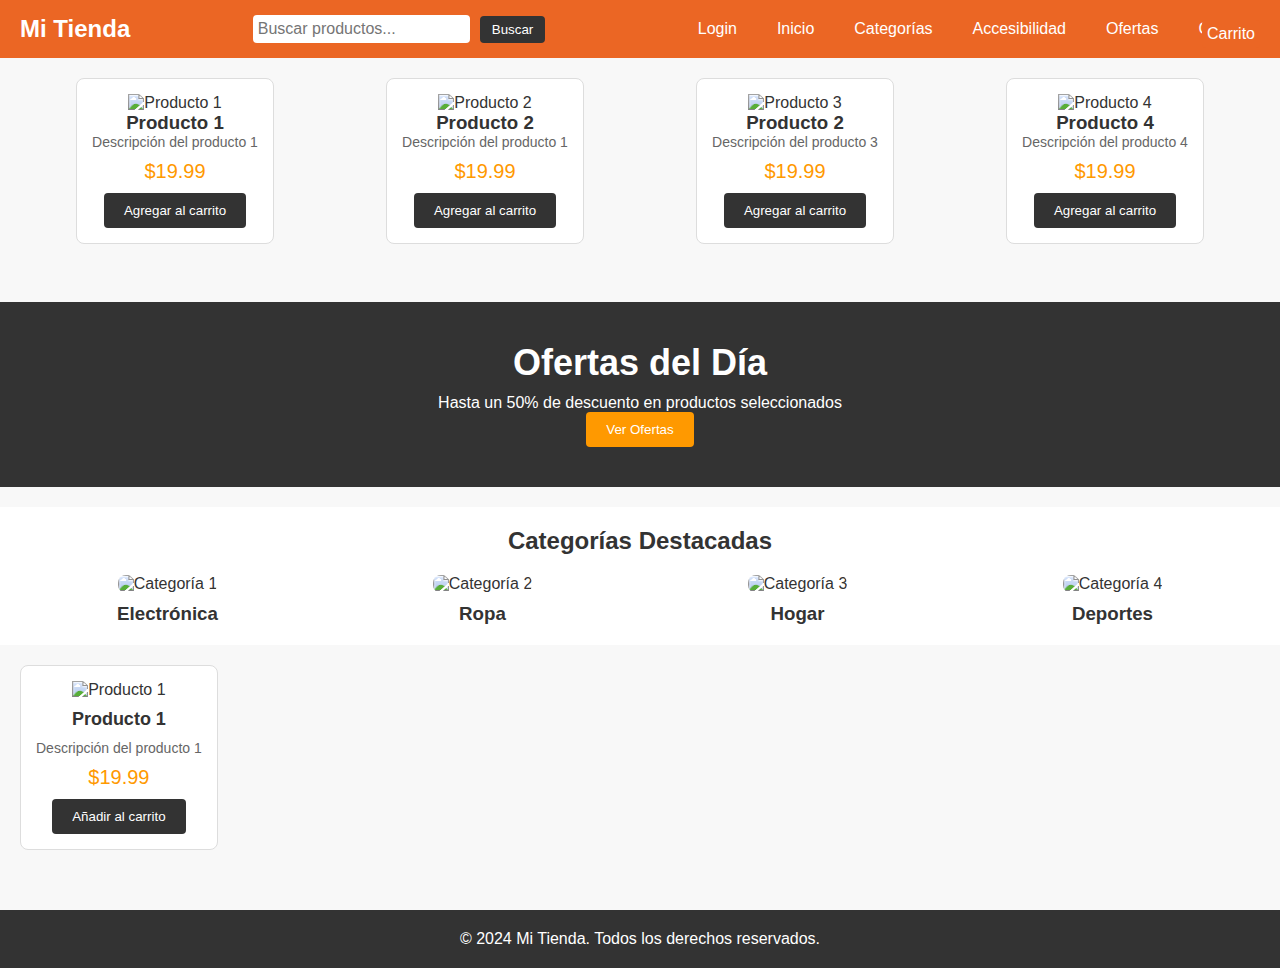
==== index.html @ a947b795 "Mi primer commit" ====
<!DOCTYPE html>
<html lang="es">
<head>
    <meta charset="UTF-8">
    <meta name="viewport" content="width=device-width, initial-scale=1.0">
    <title>Mi E-commerce</title>
    <link rel="stylesheet" href="styles.css">
    <style>
        /* Estilos para el modo nocturno */
        .modo-nocturno {
            background-color: #121212;
            color: #000000;
        }
    </style>
     <!-- Incluir jQuery desde CDN -->
     <script src="https://code.jquery.com/jquery-3.6.0.min.js"></script>
</head>
<body>
     <!-- Contenido de la página -->
      <!-- Header con barra de búsqueda y menú -->
     <header>
        <div class="logo" id="logo">
            <h1>Mi Tienda</h1>
        </div>
        <div class="search-bar">
            <input type="text" placeholder="Buscar productos..." id="searchBar">
            <button id="searchButton">Buscar</button>
        </div>
       
    </div>
        <nav>
            <ul>
                <li><a href="login.html">Login</a></li>
                <li><a href="#">Inicio</a></li>
                <!-- Categorías con barra desplegable -->
                <li class="dropdown">
                    <a href="#" class="dropbtn">Categorías</a>
                    <div class="dropdown-content">
                        <a href="#">Electrónica</a>
                        <a href="#">Ropa</a>
                        <a href="#">Hogar</a>
                        <a href="#">Deportes</a>
                    </div>  
                </li>
                <li class="dropdown">
                    <a href="#" class="dropbtn">Accesibilidad</a>
                    <div class="dropdown-content">
                     
                        <a id="modoNocturnoBtn">Activar Modo Nocturno</a>
                         <a id="cambiarColorBtn">Cambiar Color de Fondo</a>
                         <a id="mostrarHoraBtn">Mostrar Hora Actual</a>
                    </div>    
                <li><a href="ofertas.html">Ofertas</a></li> <!-- Enlace a la nueva página de ofertas -->
                <li><a href="#">Cuenta</a></li>
                
            </ul>
             
        </nav>
      
    </header>
    
     <!-- Productos en la página principal -->
    <div class="productos">
        <div>
            <article class="product">
            <img src="https://via.placeholder.com/200" alt="Producto 1">
            <h3>Producto 1</h3>
            <p>Descripción del producto 1</p>
                <span class="price">$19.99</span>
                <button onclick="agregarProducto('Producto 1', 1)">Agregar al carrito</button>
            </article>
        </div>
        <div>
            <article class="product">
            <img src="https://via.placeholder.com/200" alt="Producto 2">
            <h3>Producto 2</h3>
            <p>Descripción del producto 1</p>
                <span class="price">$19.99</span>
            <button onclick="agregarProducto('Producto 2', 1)">Agregar al carrito</button>
            </article>
        </div>
        <div>
            <article class="product">
                <img src="https://via.placeholder.com/200" alt="Producto 3">
                <h3>Producto 2</h3>
                <p>Descripción del producto 3</p>
                    <span class="price">$19.99</span>
                <button onclick="agregarProducto('Producto 3', 1)">Agregar al carrito</button>
                </article>
        </div>
        <article class="product">
            <img src="https://via.placeholder.com/200" alt="Producto 4">
            <h3>Producto 4</h3>
            <p>Descripción del producto 4</p>
                <span class="price">$19.99</span>
            <button onclick="agregarProducto('Producto 4', 1)">Agregar al carrito</button>
        </article>
    </div>

    <!-- Botón para abrir el carrito lateral -->
    <li><a id="abrirCarrito">Carrito</a></li>

    <!-- Carrito Lateral -->
    <div id="carritoLateral">
        <div style="padding: 25px;">
            <h2>Carrito de Compras</h2>
            
            <div id="carritoItems">
                <!-- Aquí se mostrarán los items del carrito -->
            
            </div>
            <br>
            <button id="cerrarCarrito">Cerrar</button>
        </div>
    </div>

    <p id="horaActual"></p> <!-- Elemento para mostrar la hora actual -->
    
    <script>
        // 1. Función para activar/desactivar el modo nocturno
        function toggleModoNocturno() {
            document.body.classList.toggle('modo-nocturno');
        }

        // 2. Función para cambiar el color de fondo de la página
        function cambiarColorFondo() {
            const colores = ['#ffeb3b', '#4caf50', '#2196f3', '#e91e63'];
            const colorAleatorio = colores[Math.floor(Math.random() * colores.length)];
            document.body.style.backgroundColor = colorAleatorio;
        }

        // 3. Función para mostrar la hora actual
        function mostrarHoraActual() {
            const ahora = new Date();
            const hora = ahora.toLocaleTimeString();
            document.getElementById('horaActual').textContent = `Hora actual: ${hora}`;
        }

        // Eventos personalizados

        // Evento para activar el modo nocturno al hacer clic en el botón
        document.getElementById('modoNocturnoBtn').addEventListener('click', toggleModoNocturno);

        // Evento para cambiar el color de fondo al hacer clic en el botón
        document.getElementById('cambiarColorBtn').addEventListener('click', cambiarColorFondo);

        // Evento para mostrar la hora actual al hacer clic en el botón
        document.getElementById('mostrarHoraBtn').addEventListener('click', mostrarHoraActual);
    </script>

   

    <!-- Scripts para controlar el carrito -->
    <script>
        $(document).ready(function(){
            // Función para abrir el carrito lateral
            function abrirCarrito() {
                $('#carritoLateral').show();
            }

            // Función para cerrar el carrito lateral
            $('#cerrarCarrito').click(function() {
                $('#carritoLateral').hide();
            });

            // Función para agregar un producto al carrito
            window.agregarProducto = function(nombre, cantidad) {
                let item = `<div class="producto">
                                <img src="https://via.placeholder.com/150" alt="Producto">
                                <p>${nombre}</p>
                                <input type="number" class="cantidad" value="${cantidad}">
                                <button class="eliminar">X</button>
                            </div>`;
                $('#carritoItems').append(item);
            }

            // Simulación de abrir el carrito
            $('#abrirCarrito').click(function() {
                abrirCarrito();
            });

            // Función para manejar la eliminación de productos
            $(document).on('click', '.eliminar', function() {
                $(this).parent().remove();
            });
        });
       
    </script>
    <!-- Resto del contenido -->
    <!-- Banner principal -->
    <section class="banner">
        <h2>Ofertas del Día</h2>
        <p>Hasta un 50% de descuento en productos seleccionados</p>
        <button id="ofertasBtn">Ver Ofertas</button>
    </section>

    <!-- Categorías destacadas -->
    <section class="categories">
        <h2>Categorías Destacadas</h2>
        <div class="category-grid">
            <div class="category">
                <img src="https://via.placeholder.com/150" alt="Categoría 1">
                <h3>Electrónica</h3>
            </div>
            <div class="category">
                <img src="https://via.placeholder.com/150" alt="Categoría 2">
                <h3>Ropa</h3>
            </div>
            <div class="category">
                <img src="https://via.placeholder.com/150" alt="Categoría 3">
                <h3>Hogar</h3>
            </div>
            <div class="category">
                <img src="https://via.placeholder.com/150" alt="Categoría 4">
                <h3>Deportes</h3>
            </div>
        </div>
    </section>
    <!-- Sección principal con productos -->
    <main>
        <section class="products-grid">
            <!-- Productos -->
            <article class="product">
                <img src="https://via.placeholder.com/200" alt="Producto 1">
                <h2>Producto 1</h2>
                <p>Descripción del producto 1</p>
                <span class="price">$19.99</span>
                <button>Añadir al carrito</button>
            </article>
            <!-- Agrega más productos aquí -->
        </section>
    </main>
    <script>
        // Función personalizada para mostrar bienvenida
        function mostrarBienvenida() {
            const nombreTienda = "Mi Tienda";
            alert(`¡Bienvenido a ${nombreTienda}! Nos alegra verte aquí.`);
        }

        // Función personalizada para resaltar barra de búsqueda
        function resaltarBusqueda(elemento, colorFondo, colorBorde) {
            elemento.style.backgroundColor = colorFondo;
            elemento.style.border = `1px solid ${colorBorde}`;
        }

        // Función personalizada para mostrar mensaje de ofertas
        function mostrarOfertas() {
            const nombreTienda = "Mi Tienda";
            alert(`¡Aprovecha las mejores ofertas en ${nombreTienda}! No te las pierdas.`);
        }

        // 1. Evento click en el logo que llama a la función mostrarBienvenida
        document.getElementById('logo').addEventListener('click', mostrarBienvenida);

        // 2. Evento hover en la barra de búsqueda que llama a resaltarBusqueda
        const searchBar = document.getElementById('searchBar');
        searchBar.addEventListener('mouseover', function() {
            resaltarBusqueda(this, '#e0f7fa', '#00838f');
        });
        searchBar.addEventListener('mouseout', function() {
            resaltarBusqueda(this, '', '');
        });

        // 3. Evento click en el botón de ofertas que llama a mostrarOfertas
        document.getElementById('ofertasBtn').addEventListener('click', mostrarOfertas);
    </script>
    <!-- Footer con información adicional -->
    <footer>
        <p>© 2024 Mi Tienda. Todos los derechos reservados.</p>
    </footer>

</body>
</html>
---- styles.css ----
/* Reseteo básico */
* {
    margin: 0;
    padding: 0;
    box-sizing: border-box;
}

/* Estilos generales */
body {
    font-family: Arial, sans-serif;
    background-color: #f4f4f4;
    color: #333;
}

/* Estilo del header */
header {
    display: flex;
    justify-content: space-between;
    align-items: center;
    background-color: #ff9900;
    padding: 10px 20px;
    color: white;
}

header .logo h1 {
    font-size: 24px;
}

header .search-bar {
    display: flex;
    align-items: center;
}

header .search-bar input {
    padding: 5px;
    font-size: 16px;
    border: none;
    border-radius: 4px;
}

header .search-bar button {
    margin-left: 10px;
    padding: 6px 12px;
    background-color: #333;
    color: white;
    border: none;
    border-radius: 4px;
    cursor: pointer;
}

header nav ul {
    display: flex;
    list-style-type: none;
}

header nav ul li {
    position: relative;
    margin-left: 20px;
}

header nav ul li a {
    text-decoration: none;
    color: white;
    padding: 10px;
    display: block;
}

/* Estilos de la barra desplegable */
.dropdown {
    position: relative;
}

.dropdown .dropbtn {
    cursor: pointer;
}

.dropdown-content {
    display: none;
    position: absolute;
    background-color: white;
    min-width: 160px;
    box-shadow: 0 8px 16px rgba(0,0,0,0.1);
    z-index: 1;
    border-radius: 4px;
}

.dropdown-content a {
    color: black;
    padding: 12px 16px;
    text-decoration: none;
    display: block;
}

.dropdown-content a:hover {
    background-color: #ddd;
}

/* Mostrar el menú desplegable al pasar el ratón */
.dropdown:hover .dropdown-content {
    display: block;
}
body {
    font-family: Arial, sans-serif;
    margin: 0;
    padding: 0;
    background-color: #f8f8f8;
}

header {
    background-color: #eb6624;
    color: white;
    padding: 10px 20px;
    text-align: center;
}
.button{
    display: flex;
    justify-content: space-between;
    border: 1px solid #ddd;
    border-radius: 5px;
    box-shadow: 0 2px 5px rgba(0, 0, 0, 0.1);
    background-color: #ff9900;
    padding: 10px 20px;
    color: white;
}
/* Estilos para la sección de productos */
.productos {
    display: flex;
    flex-wrap: wrap;
    justify-content: space-around;
    margin: 20px;
}

.producto {
    background-color: white;
    border: 1px solid #ddd;
    border-radius: 5px;
    box-shadow: 0 2px 5px rgba(0, 0, 0, 0.1);
    margin: 10px;
    padding: 15px;
    width: 200px;
    text-align: center;
}

.producto h3 {
    margin: 10px 0;
}

.producto button {
    background-color: #4CAF50;
    color: white;
    border: none;
    padding: 10px;
    cursor: pointer;
    border-radius: 5px;
    transition: background-color 0.3s;
}

.producto button:hover {
    background-color: #45a049;
}

/* Estilos del carrito lateral */
#carritoLateral {
    display: flex;
    width: 300px;
    position: fixed;
    right: 0;
    top: 0;
    height: 100%;
    background-color: white;
    border-left: 2px solid #ccc;
    z-index: 1000;
    box-shadow: -2px 0 5px rgba(0, 0, 0, 0.2);
    overflow-y: auto;
    display: none;
    
}

/* Estilos adicionales para los productos en el carrito */
.producto-carrito {
    display: flex;
    justify-content: space-between;
    align-items: center;
    padding: 10px 0;
    border-bottom: 1px solid #ddd;
}

.producto-carrito input {
    width: 50px;
}

.producto-carrito .eliminar {
    background-color: red;
    color: white;
    border: none;
    padding: 5px;
    cursor: pointer;
    border-radius: 5px;
}

/* Estilo para el botón del carrito */
#abrirCarrito {
    display: flex;
    position: fixed;
    top: 20px;
    right: 20px;
    background-color: #eb6624;
    color: white;
    border: none;
    padding: 5px;
    font-size: 16px;
    cursor: pointer;
    border-radius: 4px;
}

#abrirCarrito:hover {
    background-color: #45a049;
}

/* Banner principal */
.banner {
    text-align: center;
    background-color: #333;
    color: white;
    padding: 40px 20px;
    margin: 20px 0;
}

.banner h2 {
    font-size: 36px;
    margin-bottom: 10px;
}

.banner button {
    padding: 10px 20px;
    background-color: #ff9900;
    color: white;
    border: none;
    border-radius: 4px;
    cursor: pointer;
}

/* Categorías destacadas */
.categories {
    padding: 20px;
    background-color: white;
}

.categories h2 {
    text-align: center;
    margin-bottom: 20px;
}

.category-grid {
    display: grid;
    grid-template-columns: repeat(auto-fit, minmax(150px, 1fr));
    gap: 20px;
}

.category {
    text-align: center;
}

.category img {
    max-width: 100%;
    height: auto;
    border-radius: 8px;
}

.category h3 {
    margin-top: 10px;
}

/* Estilo del grid de productos */
.products-grid {
    display: flex;
    gap: 20px;
    padding: 20px;
    overflow: auto;
}

.product {
    background-color: white;
    border: 1px solid #ddd;
    padding: 15px;
    border-radius: 8px;
    text-align: center;
    transition: transform 0.2s;
}

.product:hover {
    transform: translateY(-10px);
}

.product img {
    max-width: 100%;
    height: auto;
}

.product h2 {
    font-size: 18px;
    margin: 10px 0;
}

.product p {
    font-size: 14px;
    color: #666;
}

.product .price {
    display: block;
    font-size: 20px;
    margin: 10px 0;
    color: #ff9900;
}

.product button {
    text-align: center;
    padding: 10px 20px;
    background-color: #333;
    color: white;
    border: none;
    border-radius: 4px;
    cursor: pointer;
}

.product button:hover {
    text-align: center;
    background-color: #ff9900;
}

/* Footer */
footer {
    text-align: center;
    background-color: #333;
    color: white;
    padding: 20px 0;
    margin-top: 40px;
}
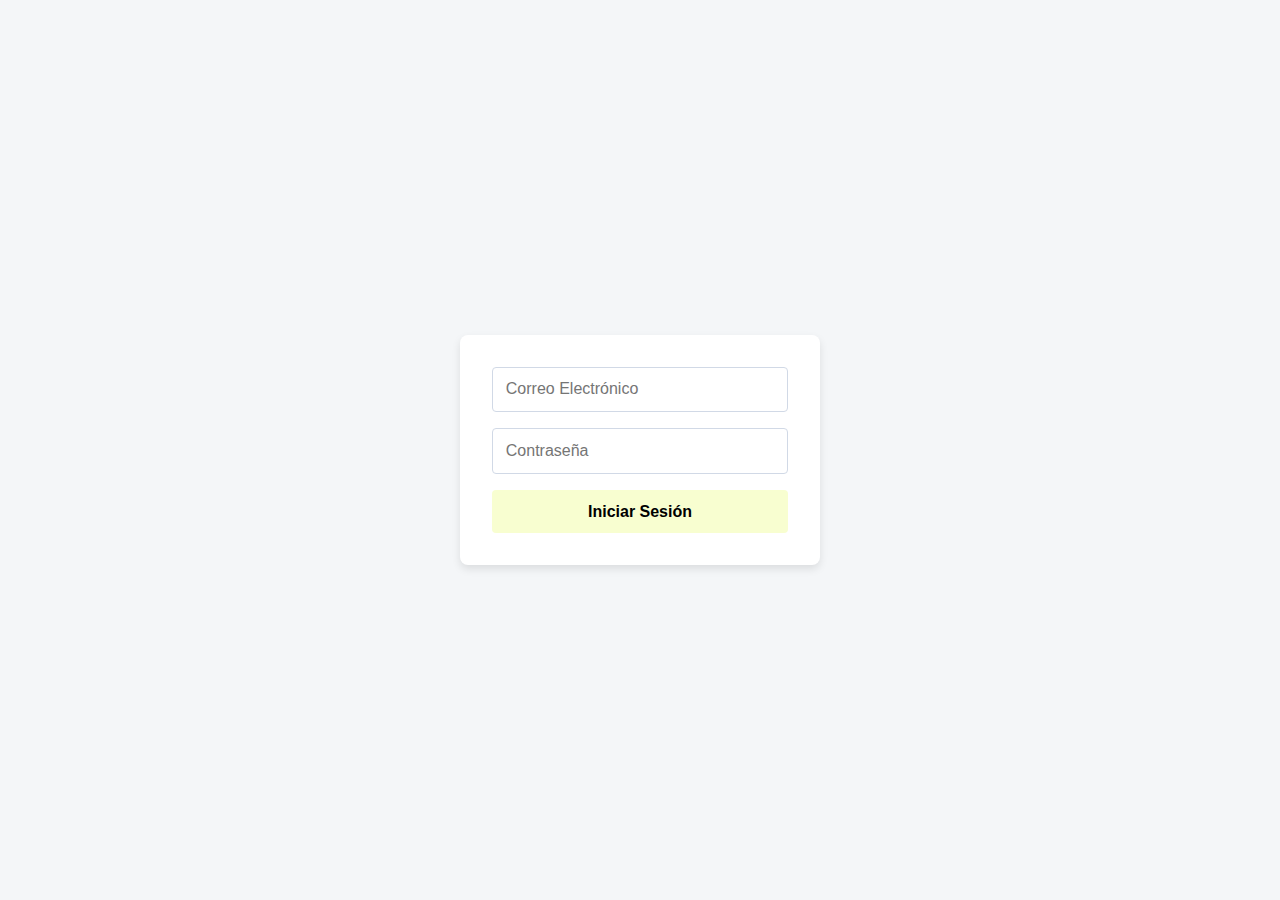
==== commit 7c5be373: "Login" ====
--- a/index.html
+++ b/index.html
@@ -1,274 +1,51 @@
 <!DOCTYPE html>
-<html lang="es">
-<head>
-    <meta charset="UTF-8">
-    <meta name="viewport" content="width=device-width, initial-scale=1.0">
-    <title>Mi E-commerce</title>
-    <link rel="stylesheet" href="styles.css">
-    <style>
-        /* Estilos para el modo nocturno */
-        .modo-nocturno {
-            background-color: #121212;
-            color: #000000;
-        }
-    </style>
-     <!-- Incluir jQuery desde CDN -->
-     <script src="https://code.jquery.com/jquery-3.6.0.min.js"></script>
-</head>
-<body>
-     <!-- Contenido de la página -->
-      <!-- Header con barra de búsqueda y menú -->
-     <header>
-        <div class="logo" id="logo">
-            <h1>Mi Tienda</h1>
-        </div>
-        <div class="search-bar">
-            <input type="text" placeholder="Buscar productos..." id="searchBar">
-            <button id="searchButton">Buscar</button>
-        </div>
-       
-    </div>
-        <nav>
-            <ul>
-                <li><a href="login.html">Login</a></li>
-                <li><a href="#">Inicio</a></li>
-                <!-- Categorías con barra desplegable -->
-                <li class="dropdown">
-                    <a href="#" class="dropbtn">Categorías</a>
-                    <div class="dropdown-content">
-                        <a href="#">Electrónica</a>
-                        <a href="#">Ropa</a>
-                        <a href="#">Hogar</a>
-                        <a href="#">Deportes</a>
-                    </div>  
-                </li>
-                <li class="dropdown">
-                    <a href="#" class="dropbtn">Accesibilidad</a>
-                    <div class="dropdown-content">
-                     
-                        <a id="modoNocturnoBtn">Activar Modo Nocturno</a>
-                         <a id="cambiarColorBtn">Cambiar Color de Fondo</a>
-                         <a id="mostrarHoraBtn">Mostrar Hora Actual</a>
-                    </div>    
-                <li><a href="ofertas.html">Ofertas</a></li> <!-- Enlace a la nueva página de ofertas -->
-                <li><a href="#">Cuenta</a></li>
-                
-            </ul>
-             
-        </nav>
-      
-    </header>
-    
-     <!-- Productos en la página principal -->
-    <div class="productos">
-        <div>
-            <article class="product">
-            <img src="https://via.placeholder.com/200" alt="Producto 1">
-            <h3>Producto 1</h3>
-            <p>Descripción del producto 1</p>
-                <span class="price">$19.99</span>
-                <button onclick="agregarProducto('Producto 1', 1)">Agregar al carrito</button>
-            </article>
-        </div>
-        <div>
-            <article class="product">
-            <img src="https://via.placeholder.com/200" alt="Producto 2">
-            <h3>Producto 2</h3>
-            <p>Descripción del producto 1</p>
-                <span class="price">$19.99</span>
-            <button onclick="agregarProducto('Producto 2', 1)">Agregar al carrito</button>
-            </article>
-        </div>
-        <div>
-            <article class="product">
-                <img src="https://via.placeholder.com/200" alt="Producto 3">
-                <h3>Producto 2</h3>
-                <p>Descripción del producto 3</p>
-                    <span class="price">$19.99</span>
-                <button onclick="agregarProducto('Producto 3', 1)">Agregar al carrito</button>
-                </article>
-        </div>
-        <article class="product">
-            <img src="https://via.placeholder.com/200" alt="Producto 4">
-            <h3>Producto 4</h3>
-            <p>Descripción del producto 4</p>
-                <span class="price">$19.99</span>
-            <button onclick="agregarProducto('Producto 4', 1)">Agregar al carrito</button>
-        </article>
+<html lang="en">
+  <head>
+    <meta charset="UTF-8" />
+    <meta name="viewport" content="width=device-width, initial-scale=1.0" />
+    <title>Vesture</title>
+    <link rel="stylesheet" href="styles.css" />
+    <script src="main.js" type="module" defer></script>
+  </head>
+
+  <body>
+    <div class="cart">
+      <div class="cart-header">
+        <h1>Carrito</h1>
+
+        <button id="toggle-cart-btn">X</button>
+      </div>
+
+      <div id="cart-items"></div>
     </div>
 
-    <!-- Botón para abrir el carrito lateral -->
-    <li><a id="abrirCarrito">Carrito</a></li>
+    <header>
+      <h1 class="jaro-font">Tienda</h1>
 
-    <!-- Carrito Lateral -->
-    <div id="carritoLateral">
-        <div style="padding: 25px;">
-            <h2>Carrito de Compras</h2>
-            
-            <div id="carritoItems">
-                <!-- Aquí se mostrarán los items del carrito -->
-            
-            </div>
-            <br>
-            <button id="cerrarCarrito">Cerrar</button>
-        </div>
-    </div>
+      <div id="links-container"></div>
 
-    <p id="horaActual"></p> <!-- Elemento para mostrar la hora actual -->
-    
-    <script>
-        // 1. Función para activar/desactivar el modo nocturno
-        function toggleModoNocturno() {
-            document.body.classList.toggle('modo-nocturno');
-        }
+      <div class="actions" id="actions-container">
+        <button id="toggle-dark-mode-btn">
+          <img src="/assets/icons/dark_icon.png" alt="" />
+        </button>
 
-        // 2. Función para cambiar el color de fondo de la página
-        function cambiarColorFondo() {
-            const colores = ['#ffeb3b', '#4caf50', '#2196f3', '#e91e63'];
-            const colorAleatorio = colores[Math.floor(Math.random() * colores.length)];
-            document.body.style.backgroundColor = colorAleatorio;
-        }
+        <button>
+          <img src="/assets/icons/search_2_icon.png" alt="" />
+        </button>
 
-        // 3. Función para mostrar la hora actual
-        function mostrarHoraActual() {
-            const ahora = new Date();
-            const hora = ahora.toLocaleTimeString();
-            document.getElementById('horaActual').textContent = `Hora actual: ${hora}`;
-        }
+        <button>
+          <img src="/assets/icons/heart_icon.png" alt="" />
+        </button>
 
-        // Eventos personalizados
+        <button id="toggle-cart-btn">
+          <img src="/assets/icons/cart_icon.png" alt="" />
+        </button>
+      </div>
+    </header>
 
-        // Evento para activar el modo nocturno al hacer clic en el botón
-        document.getElementById('modoNocturnoBtn').addEventListener('click', toggleModoNocturno);
-
-        // Evento para cambiar el color de fondo al hacer clic en el botón
-        document.getElementById('cambiarColorBtn').addEventListener('click', cambiarColorFondo);
-
-        // Evento para mostrar la hora actual al hacer clic en el botón
-        document.getElementById('mostrarHoraBtn').addEventListener('click', mostrarHoraActual);
-    </script>
-
-   
-
-    <!-- Scripts para controlar el carrito -->
-    <script>
-        $(document).ready(function(){
-            // Función para abrir el carrito lateral
-            function abrirCarrito() {
-                $('#carritoLateral').show();
-            }
-
-            // Función para cerrar el carrito lateral
-            $('#cerrarCarrito').click(function() {
-                $('#carritoLateral').hide();
-            });
-
-            // Función para agregar un producto al carrito
-            window.agregarProducto = function(nombre, cantidad) {
-                let item = `<div class="producto">
-                                <img src="https://via.placeholder.com/150" alt="Producto">
-                                <p>${nombre}</p>
-                                <input type="number" class="cantidad" value="${cantidad}">
-                                <button class="eliminar">X</button>
-                            </div>`;
-                $('#carritoItems').append(item);
-            }
-
-            // Simulación de abrir el carrito
-            $('#abrirCarrito').click(function() {
-                abrirCarrito();
-            });
-
-            // Función para manejar la eliminación de productos
-            $(document).on('click', '.eliminar', function() {
-                $(this).parent().remove();
-            });
-        });
-       
-    </script>
-    <!-- Resto del contenido -->
-    <!-- Banner principal -->
-    <section class="banner">
-        <h2>Ofertas del Día</h2>
-        <p>Hasta un 50% de descuento en productos seleccionados</p>
-        <button id="ofertasBtn">Ver Ofertas</button>
-    </section>
-
-    <!-- Categorías destacadas -->
-    <section class="categories">
-        <h2>Categorías Destacadas</h2>
-        <div class="category-grid">
-            <div class="category">
-                <img src="https://via.placeholder.com/150" alt="Categoría 1">
-                <h3>Electrónica</h3>
-            </div>
-            <div class="category">
-                <img src="https://via.placeholder.com/150" alt="Categoría 2">
-                <h3>Ropa</h3>
-            </div>
-            <div class="category">
-                <img src="https://via.placeholder.com/150" alt="Categoría 3">
-                <h3>Hogar</h3>
-            </div>
-            <div class="category">
-                <img src="https://via.placeholder.com/150" alt="Categoría 4">
-                <h3>Deportes</h3>
-            </div>
-        </div>
-    </section>
-    <!-- Sección principal con productos -->
     <main>
-        <section class="products-grid">
-            <!-- Productos -->
-            <article class="product">
-                <img src="https://via.placeholder.com/200" alt="Producto 1">
-                <h2>Producto 1</h2>
-                <p>Descripción del producto 1</p>
-                <span class="price">$19.99</span>
-                <button>Añadir al carrito</button>
-            </article>
-            <!-- Agrega más productos aquí -->
-        </section>
+        <!-- Grid of products -->
+        <div class="products-grid" id="productsGrid"></div>
     </main>
-    <script>
-        // Función personalizada para mostrar bienvenida
-        function mostrarBienvenida() {
-            const nombreTienda = "Mi Tienda";
-            alert(`¡Bienvenido a ${nombreTienda}! Nos alegra verte aquí.`);
-        }
-
-        // Función personalizada para resaltar barra de búsqueda
-        function resaltarBusqueda(elemento, colorFondo, colorBorde) {
-            elemento.style.backgroundColor = colorFondo;
-            elemento.style.border = `1px solid ${colorBorde}`;
-        }
-
-        // Función personalizada para mostrar mensaje de ofertas
-        function mostrarOfertas() {
-            const nombreTienda = "Mi Tienda";
-            alert(`¡Aprovecha las mejores ofertas en ${nombreTienda}! No te las pierdas.`);
-        }
-
-        // 1. Evento click en el logo que llama a la función mostrarBienvenida
-        document.getElementById('logo').addEventListener('click', mostrarBienvenida);
-
-        // 2. Evento hover en la barra de búsqueda que llama a resaltarBusqueda
-        const searchBar = document.getElementById('searchBar');
-        searchBar.addEventListener('mouseover', function() {
-            resaltarBusqueda(this, '#e0f7fa', '#00838f');
-        });
-        searchBar.addEventListener('mouseout', function() {
-            resaltarBusqueda(this, '', '');
-        });
-
-        // 3. Evento click en el botón de ofertas que llama a mostrarOfertas
-        document.getElementById('ofertasBtn').addEventListener('click', mostrarOfertas);
-    </script>
-    <!-- Footer con información adicional -->
-    <footer>
-        <p>© 2024 Mi Tienda. Todos los derechos reservados.</p>
-    </footer>
-
-</body>
+  </body>
 </html>
-
--- a/styles.css
+++ b/styles.css
@@ -1,341 +1,219 @@
-/* Reseteo básico */
 * {
-    margin: 0;
-    padding: 0;
-    box-sizing: border-box;
-}
-
-/* Estilos generales */
+  margin: 0;
+  padding: 0;
+  box-sizing: border-box;
+}
+
+.jaro-font {
+  font-family: "Jaro", sans-serif;
+  font-optical-sizing: auto;
+  font-weight: 400;
+  font-style: normal;
+}
+
+button {
+  color: #000000;
+  border: none;
+  outline: none;
+  cursor: pointer;
+}
+
 body {
-    font-family: Arial, sans-serif;
-    background-color: #f4f4f4;
-    color: #333;
-}
-
-/* Estilo del header */
+  font-family: system-ui, -apple-system, BlinkMacSystemFont, "Segoe UI", Roboto,
+    Oxygen, Ubuntu, Cantarell, "Open Sans", "Helvetica Neue", sans-serif;
+}
+
+.dark-mode {
+  background-color: #1e1e1e;
+}
+
+.cart {
+  position: fixed;
+  top: 0;
+  right: 0;
+  z-index: 10;
+  width: 350px;
+  height: 100%;
+  padding: 20px;
+  background-color: #fff;
+  border-left: 1px solid #ccc;
+  transform: translateX(100%);
+  transition: all 0.3s ease-in-out;
+}
+
+.cart-header {
+  display: flex;
+  justify-content: space-between;
+  align-items: center;
+}
+
+#toggle-cart-btn {
+  display: flex;
+  justify-content: center;
+  align-items: center;
+  font-size: 25px;
+  padding: 14px;
+  border-radius: 100%;
+}
+
+.show-cart {
+  transform: translateX(0);
+}
+
+.cart-item {
+  display: flex;
+  justify-content: space-between;
+  align-items: center;
+  gap: 15px;
+  margin: 20px 0;
+}
+
+.cart-item__details {
+  display: flex;
+  flex-direction: column;
+}
+
 header {
+  position: sticky;
+  top: 0;
+  left: 0;
+  display: flex;
+  justify-content: space-between;
+  align-items: center;
+  padding: 1.25rem;
+  background-color: #ffffff74;
+  border-bottom: 0.125rem solid #f1f1f1;
+  backdrop-filter: blur(1.25rem);
+}
+
+header h1 {
+  font-size: 1.75rem;
+}
+
+.actions {
+  display: flex;
+  gap: 0.625rem;
+}
+
+.actions button {
+  width: 2.5rem;
+  height: 2.5rem;
+  background-color: #faf9fe;
+  border-radius: 3.125rem;
+}
+
+main {
+  padding: 20px;
+}
+
+.products-grid {
+  display: grid;
+  width: 100%;
+  grid-template-columns: repeat(auto-fit, minmax(210px, 1fr));
+  grid-auto-rows: 18.75rem;
+  gap: 1.25rem;
+}
+
+.product-card {
+  display: grid;
+  grid-template-rows: 3.75rem 1fr 3.75rem;
+  background-color: #c9c9c9;
+  border-radius: 8px;
+}
+
+.product-card__header {
+  display: flex;
+  justify-content: space-between;
+  align-items: center;
+  padding: 0 0.9375rem;
+}
+
+.product-card__model {
+  font-weight: bold;
+  color: #626262;
+}
+
+.product-card__favorite-btn {
+  display: flex;
+  justify-content: center;
+  align-items: center;
+  width: 2.5rem;
+  height: 2.5rem;
+  background-color: #ffffff;
+  border-radius: 2.5rem;
+}
+
+.product-card__image {
+  display: flex;
+  justify-content: center;
+  align-items: center;
+
+  img {
+    max-width: 120px;
+  }
+}
+
+.product-card__footer {
+  display: flex;
+  justify-content: space-between;
+  align-items: center;
+  gap: 0.625rem;
+  padding: 0 0.9375rem;
+}
+
+.product-card__price {
+  font-weight: bold;
+  color: #626262;
+}
+
+.product-card__add-to-cart-btn {
+  padding: 0.625rem 1.25rem;
+  font-weight: bold;
+  font-size: 0.875rem;
+  background-color: #fedfd0;
+  border-radius: 1.875rem;
+}
+
+/* Responsive */
+@media (min-width: 769px) {
+  header {
+    padding: 1.25rem 2.5rem;
+  }
+
+  main {
+    padding: 2.5rem;
+  }
+
+  .banner {
+    background-attachment: fixed;
+  }
+
+  .filters {
+    top: 7.5rem;
     display: flex;
-    justify-content: space-between;
-    align-items: center;
-    background-color: #ff9900;
-    padding: 10px 20px;
-    color: white;
-}
-
-header .logo h1 {
-    font-size: 24px;
-}
-
-header .search-bar {
-    display: flex;
-    align-items: center;
-}
-
-header .search-bar input {
-    padding: 5px;
-    font-size: 16px;
+    flex-direction: column;
     border: none;
-    border-radius: 4px;
-}
-
-header .search-bar button {
-    margin-left: 10px;
-    padding: 6px 12px;
-    background-color: #333;
-    color: white;
-    border: none;
-    border-radius: 4px;
-    cursor: pointer;
-}
-
-header nav ul {
-    display: flex;
-    list-style-type: none;
-}
-
-header nav ul li {
-    position: relative;
-    margin-left: 20px;
-}
-
-header nav ul li a {
-    text-decoration: none;
-    color: white;
-    padding: 10px;
+    border-radius: 0;
+  }
+
+  .gender-switch button {
+    padding: 0.9375rem;
+  }
+
+  .gender-switch button span {
     display: block;
-}
-
-/* Estilos de la barra desplegable */
-.dropdown {
-    position: relative;
-}
-
-.dropdown .dropbtn {
-    cursor: pointer;
-}
-
-.dropdown-content {
-    display: none;
-    position: absolute;
-    background-color: white;
-    min-width: 160px;
-    box-shadow: 0 8px 16px rgba(0,0,0,0.1);
-    z-index: 1;
-    border-radius: 4px;
-}
-
-.dropdown-content a {
-    color: black;
-    padding: 12px 16px;
-    text-decoration: none;
-    display: block;
-}
-
-.dropdown-content a:hover {
-    background-color: #ddd;
-}
-
-/* Mostrar el menú desplegable al pasar el ratón */
-.dropdown:hover .dropdown-content {
-    display: block;
-}
-body {
-    font-family: Arial, sans-serif;
-    margin: 0;
-    padding: 0;
-    background-color: #f8f8f8;
-}
-
-header {
-    background-color: #eb6624;
-    color: white;
-    padding: 10px 20px;
-    text-align: center;
-}
-.button{
-    display: flex;
-    justify-content: space-between;
-    border: 1px solid #ddd;
-    border-radius: 5px;
-    box-shadow: 0 2px 5px rgba(0, 0, 0, 0.1);
-    background-color: #ff9900;
-    padding: 10px 20px;
-    color: white;
-}
-/* Estilos para la sección de productos */
-.productos {
-    display: flex;
-    flex-wrap: wrap;
-    justify-content: space-around;
-    margin: 20px;
-}
-
-.producto {
-    background-color: white;
-    border: 1px solid #ddd;
-    border-radius: 5px;
-    box-shadow: 0 2px 5px rgba(0, 0, 0, 0.1);
-    margin: 10px;
-    padding: 15px;
-    width: 200px;
-    text-align: center;
-}
-
-.producto h3 {
-    margin: 10px 0;
-}
-
-.producto button {
-    background-color: #4CAF50;
-    color: white;
-    border: none;
-    padding: 10px;
-    cursor: pointer;
-    border-radius: 5px;
-    transition: background-color 0.3s;
-}
-
-.producto button:hover {
-    background-color: #45a049;
-}
-
-/* Estilos del carrito lateral */
-#carritoLateral {
-    display: flex;
-    width: 300px;
-    position: fixed;
-    right: 0;
-    top: 0;
-    height: 100%;
-    background-color: white;
-    border-left: 2px solid #ccc;
-    z-index: 1000;
-    box-shadow: -2px 0 5px rgba(0, 0, 0, 0.2);
-    overflow-y: auto;
-    display: none;
-    
-}
-
-/* Estilos adicionales para los productos en el carrito */
-.producto-carrito {
-    display: flex;
-    justify-content: space-between;
-    align-items: center;
-    padding: 10px 0;
-    border-bottom: 1px solid #ddd;
-}
-
-.producto-carrito input {
-    width: 50px;
-}
-
-.producto-carrito .eliminar {
-    background-color: red;
-    color: white;
-    border: none;
-    padding: 5px;
-    cursor: pointer;
-    border-radius: 5px;
-}
-
-/* Estilo para el botón del carrito */
-#abrirCarrito {
-    display: flex;
-    position: fixed;
-    top: 20px;
-    right: 20px;
-    background-color: #eb6624;
-    color: white;
-    border: none;
-    padding: 5px;
-    font-size: 16px;
-    cursor: pointer;
-    border-radius: 4px;
-}
-
-#abrirCarrito:hover {
-    background-color: #45a049;
-}
-
-/* Banner principal */
-.banner {
-    text-align: center;
-    background-color: #333;
-    color: white;
-    padding: 40px 20px;
-    margin: 20px 0;
-}
-
-.banner h2 {
-    font-size: 36px;
-    margin-bottom: 10px;
-}
-
-.banner button {
-    padding: 10px 20px;
-    background-color: #ff9900;
-    color: white;
-    border: none;
-    border-radius: 4px;
-    cursor: pointer;
-}
-
-/* Categorías destacadas */
-.categories {
-    padding: 20px;
-    background-color: white;
-}
-
-.categories h2 {
-    text-align: center;
-    margin-bottom: 20px;
-}
-
-.category-grid {
-    display: grid;
-    grid-template-columns: repeat(auto-fit, minmax(150px, 1fr));
-    gap: 20px;
-}
-
-.category {
-    text-align: center;
-}
-
-.category img {
-    max-width: 100%;
-    height: auto;
-    border-radius: 8px;
-}
-
-.category h3 {
-    margin-top: 10px;
-}
-
-/* Estilo del grid de productos */
-.products-grid {
-    display: flex;
-    gap: 20px;
-    padding: 20px;
-    overflow: auto;
-}
-
-.product {
-    background-color: white;
-    border: 1px solid #ddd;
-    padding: 15px;
-    border-radius: 8px;
-    text-align: center;
-    transition: transform 0.2s;
-}
-
-.product:hover {
-    transform: translateY(-10px);
-}
-
-.product img {
-    max-width: 100%;
-    height: auto;
-}
-
-.product h2 {
-    font-size: 18px;
-    margin: 10px 0;
-}
-
-.product p {
-    font-size: 14px;
-    color: #666;
-}
-
-.product .price {
-    display: block;
-    font-size: 20px;
-    margin: 10px 0;
-    color: #ff9900;
-}
-
-.product button {
-    text-align: center;
-    padding: 10px 20px;
-    background-color: #333;
-    color: white;
-    border: none;
-    border-radius: 4px;
-    cursor: pointer;
-}
-
-.product button:hover {
-    text-align: center;
-    background-color: #ff9900;
-}
-
-/* Footer */
-footer {
-    text-align: center;
-    background-color: #333;
-    color: white;
-    padding: 20px 0;
-    margin-top: 40px;
-}
-
-
+  }
+
+  .categories button {
+    height: 4.375rem;
+  }
+
+  .content {
+    grid-template-columns: 14.375rem 1fr;
+    grid-template-rows: 1fr;
+  }
+
+  .categories {
+    flex-direction: column;
+  }
+}
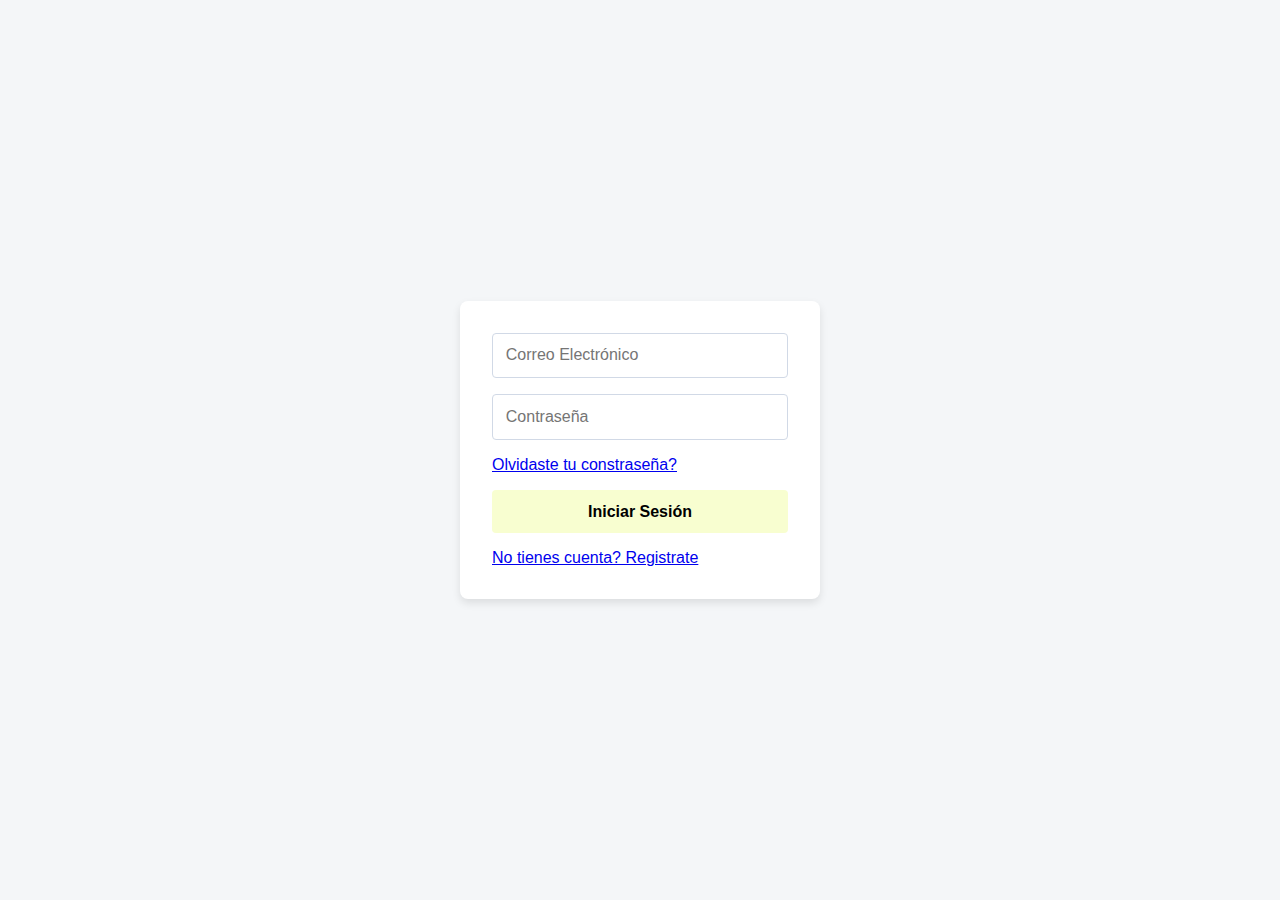
==== commit 6896720c: "Cargando pagina revaloracion" ====
--- a/index.html
+++ b/index.html
@@ -4,6 +4,9 @@
     <meta charset="UTF-8" />
     <meta name="viewport" content="width=device-width, initial-scale=1.0" />
     <title>Vesture</title>
+    <link rel="preconnect" href="https://fonts.googleapis.com" />
+    <link rel="preconnect" href="https://fonts.gstatic.com" crossorigin />
+    <link href="https://fonts.googleapis.com/css2?family=Jaro:opsz@6..72&display=swap" rel="stylesheet" />
     <link rel="stylesheet" href="styles.css" />
     <script src="main.js" type="module" defer></script>
   </head>
@@ -20,7 +23,7 @@
     </div>
 
     <header>
-      <h1 class="jaro-font">Tienda</h1>
+      <h1 class="jaro-font">Mi tienda</h1>
 
       <div id="links-container"></div>
 
@@ -44,8 +47,8 @@
     </header>
 
     <main>
-        <!-- Grid of products -->
-        <div class="products-grid" id="productsGrid"></div>
+      <!-- Grid of products -->
+      <div class="products-grid" id="productsGrid"></div>
     </main>
   </body>
 </html>
--- a/styles.css
+++ b/styles.css
@@ -116,9 +116,9 @@
 
 .product-card {
   display: grid;
-  grid-template-rows: 3.75rem 1fr 3.75rem;
-  background-color: #c9c9c9;
-  border-radius: 8px;
+  grid-template-rows: 3.45rem 1fr 3.75rem;
+  background-color: #f1f1f1;
+  border-radius: 1.875rem;
 }
 
 .product-card__header {
@@ -131,6 +131,7 @@
 .product-card__model {
   font-weight: bold;
   color: #626262;
+  
 }
 
 .product-card__favorite-btn {
@@ -144,13 +145,10 @@
 }
 
 .product-card__image {
-  display: flex;
+  display: flex ;
+  
   justify-content: center;
   align-items: center;
-
-  img {
-    max-width: 120px;
-  }
 }
 
 .product-card__footer {
@@ -170,7 +168,7 @@
   padding: 0.625rem 1.25rem;
   font-weight: bold;
   font-size: 0.875rem;
-  background-color: #fedfd0;
+  background-color: #f8fed0;
   border-radius: 1.875rem;
 }
 
